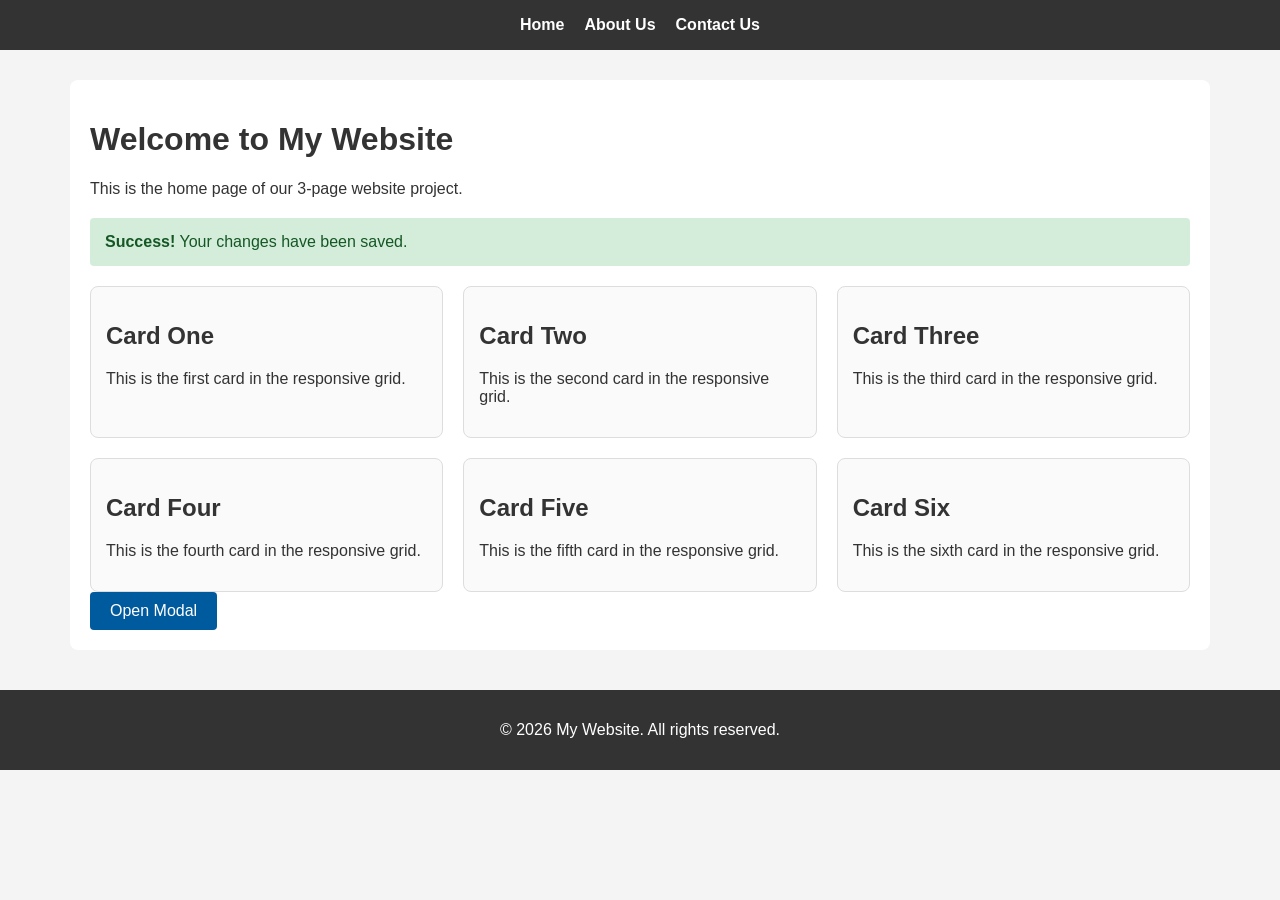
==== index.html @ 72e22e18 "Add files via upload" ====
<!DOCTYPE html>
<html lang="en">
<head>
    <meta charset="UTF-8">
    <meta name="viewport" content="width=device-width, initial-scale=1">
    <title>Home - My Website</title>
    <link rel="stylesheet" href="style.css">
</head>
<body>

    <header>
        <nav>
            <ul>
                <li><a href="index.html">Home</a></li>
                <li><a href="about.html">About Us</a></li>
                <li><a href="contact.html">Contact Us</a></li>
            </ul>
        </nav>
    </header>

    <main>
        <h1>Welcome to My Website</h1>
        <p>This is the home page of our 3-page website project.</p>

        <!-- Alert / Notification -->
        <div class="alert alert-success" role="alert">
            <strong>Success!</strong> Your changes have been saved.
        </div>

        <!-- Responsive Grid: 1 column mobile, 2 tablet, 3 desktop -->
        <section class="grid" aria-label="Featured cards">
            <article class="card">
                <h2>Card One</h2>
                <p>This is the first card in the responsive grid.</p>
            </article>
            <article class="card">
                <h2>Card Two</h2>
                <p>This is the second card in the responsive grid.</p>
            </article>
            <article class="card">
                <h2>Card Three</h2>
                <p>This is the third card in the responsive grid.</p>
            </article>
            <article class="card">
                <h2>Card Four</h2>
                <p>This is the fourth card in the responsive grid.</p>
            </article>
            <article class="card">
                <h2>Card Five</h2>
                <p>This is the fifth card in the responsive grid.</p>
            </article>
            <article class="card">
                <h2>Card Six</h2>
                <p>This is the sixth card in the responsive grid.</p>
            </article>
        </section>

        <!-- Modal Window (CSS only) -->
        <a href="#my-modal" class="btn">Open Modal</a>

        <div id="my-modal" class="modal" role="dialog" aria-labelledby="modal-title" aria-modal="true">
            <div class="modal-content">
                <a href="#" class="modal-close" aria-label="Close modal">&times;</a>
                <h2 id="modal-title">Modal Title</h2>
                <p>This modal is built using CSS only, with no JavaScript.</p>
                <a href="#" class="btn">Close</a>
            </div>
        </div>
    </main>

    <footer>
        <p>&copy; 2026 My Website. All rights reserved.</p>
    </footer>

</body>
</html>
---- style.css ----
body {
    font-family: Arial, sans-serif;
    margin: 0;
    padding: 0;
    background-color: #f4f4f4;
    color: #333;
}

header {
    background-color: #333;
    padding: 1rem 0;
}

nav ul {
    list-style: none;
    margin: 0;
    padding: 0;
    display: flex;
    justify-content: center;
    gap: 20px;
}

nav a {
    color: #fff;
    text-decoration: none;
    font-weight: bold;
}

nav a:hover {
    color: #4db8ff;
}

main {
    max-width: 800px;
    margin: 30px auto;
    padding: 20px;
    background: #fff;
    border-radius: 8px;
}

footer {
    text-align: center;
    padding: 15px;
    background-color: #333;
    color: #fff;
    margin-top: 40px;
}

main a {
    color: #0055a5;
}

a:focus,
button:focus,
input:focus,
select:focus {
    outline: 3px solid orange;
}

.grid {
    display: grid;
    grid-template-columns: 1fr;
    gap: 20px;
}

.card {
    background: #fafafa;
    border: 1px solid #ddd;
    border-radius: 8px;
    padding: 15px;
}

@media (min-width: 768px) {
    .grid {
        grid-template-columns: repeat(2, 1fr);
    }
}

@media (min-width: 1024px) {
    main {
        max-width: 1100px;
    }

    .grid {
        grid-template-columns: repeat(3, 1fr);
    }
}

label {
    display: block;
    margin-bottom: 5px;
    font-weight: bold;
}

input,
select {
    width: 100%;
    padding: 10px;
    margin-bottom: 15px;
    border: 1px solid #767676;
    border-radius: 4px;
    font-size: 1rem;
    box-sizing: border-box;
}

button,
.btn {
    display: inline-block;
    padding: 10px 20px;
    background-color: #005a9e;
    color: #fff;
    border: none;
    border-radius: 4px;
    font-size: 1rem;
    cursor: pointer;
    text-decoration: none;
}

main a.btn {
    color: #fff;
}

button:hover,
.btn:hover {
    background-color: #003f73;
}

.alert {
    padding: 15px;
    margin: 20px 0;
    border-radius: 4px;
}

.alert-success {
    background-color: #d4edda;
    color: #155724;
}

.alert-error {
    background-color: #f8d7da;
    color: #721c24;
}

.modal {
    display: none;
    position: fixed;
    top: 0;
    left: 0;
    width: 100%;
    height: 100%;
    background: rgba(0, 0, 0, 0.7);
    justify-content: center;
    align-items: center;
}

.modal:target {
    display: flex;
}

.modal-content {
    position: relative;
    background: #fff;
    padding: 25px;
    border-radius: 8px;
    max-width: 400px;
    width: 90%;
}

.modal-close {
    position: absolute;
    top: 8px;
    right: 15px;
    font-size: 1.8rem;
    text-decoration: none;
    color: #333;
}

@media (prefers-color-scheme: dark) {
    body {
        background-color: #121212;
        color: #e0e0e0;
    }

    header,
    footer {
        background-color: #1f1f1f;
    }

    main {
        background-color: #1e1e1e;
    }

    main a {
        color: #66b3ff;
    }

    .card {
        background-color: #2a2a2a;
        border-color: #444;
    }

    input,
    select {
        background-color: #2a2a2a;
        color: #e0e0e0;
        border-color: #999;
    }

    .alert-success {
        background-color: #1e4620;
        color: #c8f7c5;
    }

    .alert-error {
        background-color: #5a1f25;
        color: #ffd6da;
    }

    .modal-content {
        background-color: #2a2a2a;
        color: #e0e0e0;
    }

    .modal-close {
        color: #e0e0e0;
    }
}

textarea {
    width: 100%;
    padding: 10px;
    border: 1px solid #767676;
    border-radius: 4px;
    font-size: 1rem;
    font-family: Arial, sans-serif;
    box-sizing: border-box;
}

input[type="radio"],
input[type="checkbox"] {
    width: auto;
    margin-bottom: 0;
}

input[type="radio"] + label,
input[type="checkbox"] + label {
    display: inline;
    font-weight: normal;
    margin-right: 15px;
}

@media (prefers-color-scheme: dark) {
    textarea {
        background-color: #2a2a2a;
        color: #e0e0e0;
        border-color: #999;
    }
}

.inline-label {
    display: inline !important;
    font-weight: normal;
    margin-right: 15px;
}
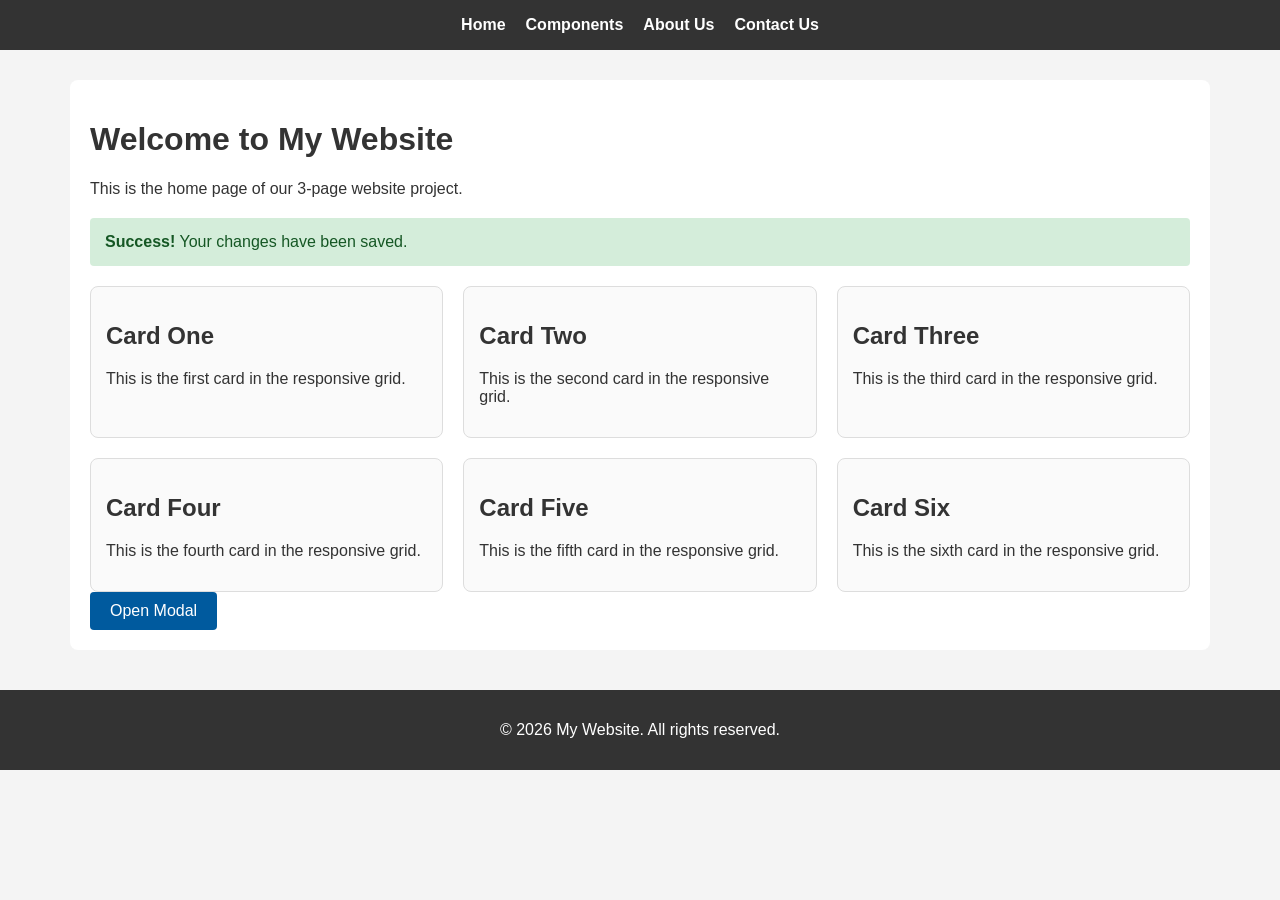
==== commit 90fa4a3b: "Update index.html" ====
--- a/index.html
+++ b/index.html
@@ -12,6 +12,7 @@
         <nav>
             <ul>
                 <li><a href="index.html">Home</a></li>
+                <li><a href="components.html">Components</a></li>
                 <li><a href="about.html">About Us</a></li>
                 <li><a href="contact.html">Contact Us</a></li>
             </ul>
@@ -73,4 +74,4 @@
     </footer>
 
 </body>
-</html> +</html> 
